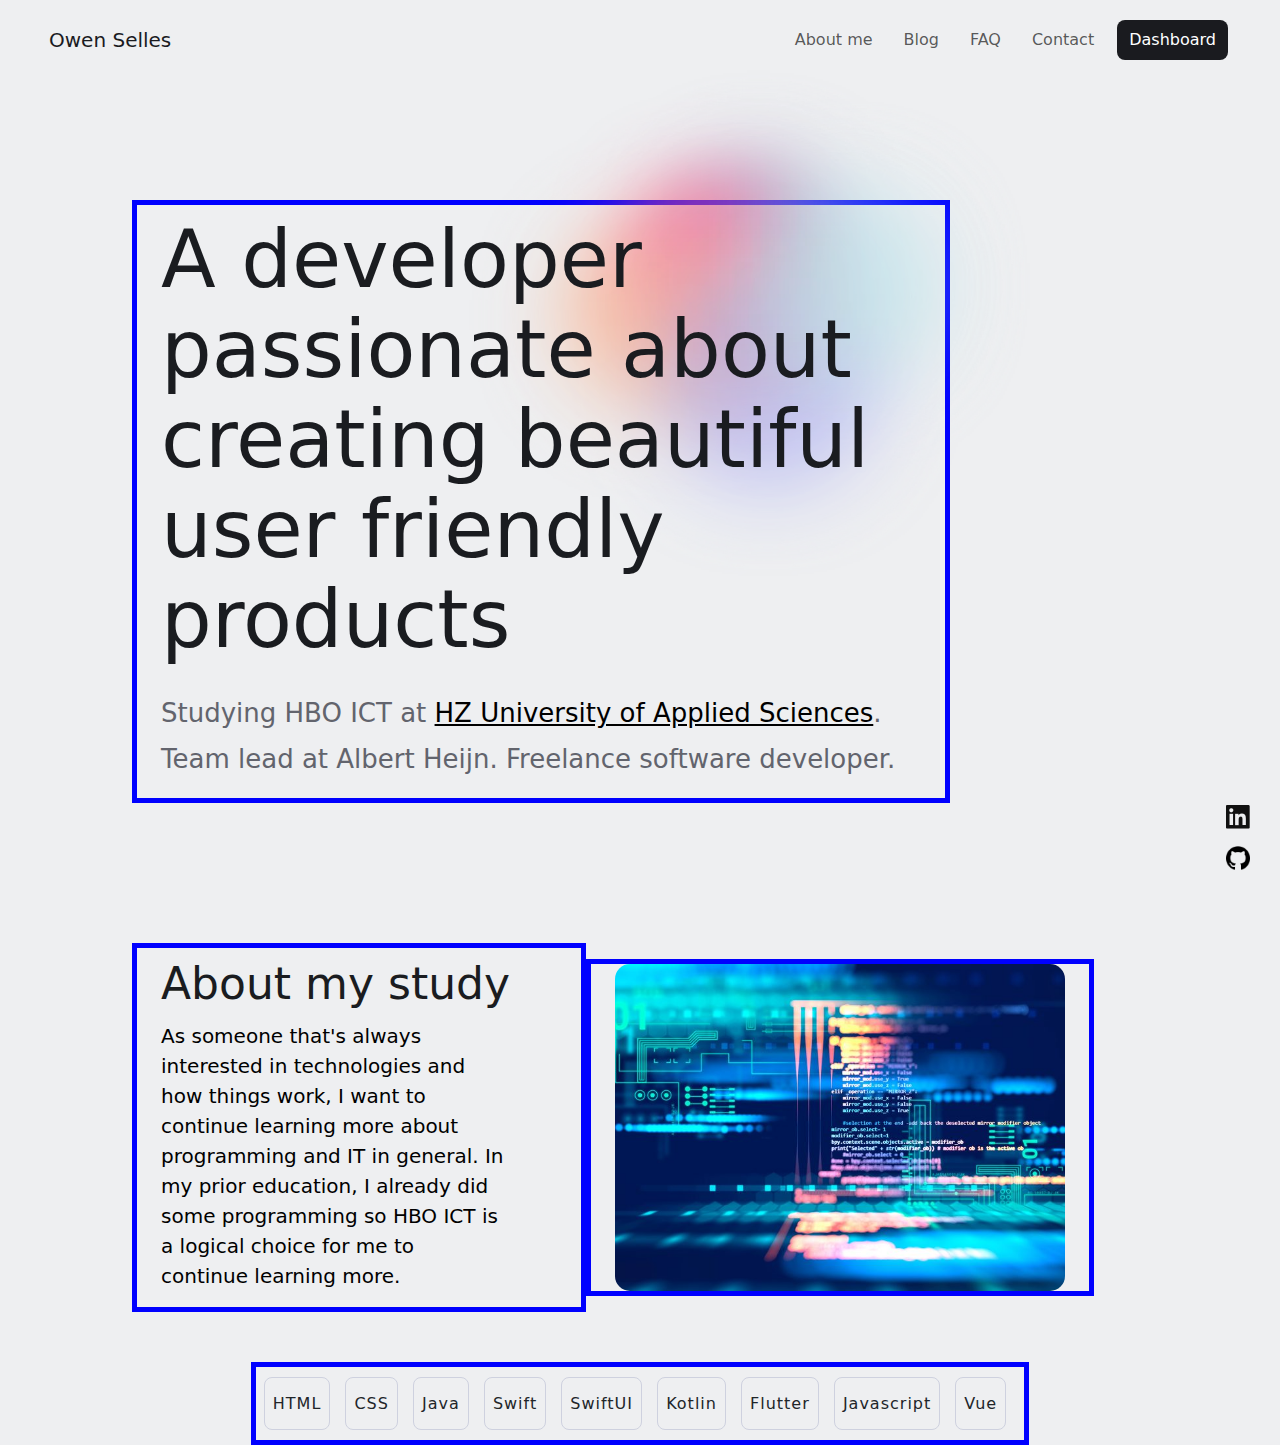
==== index.html @ 502ff731 "fix animation" ====
<!DOCTYPE html>
<html lang="en">

<head>
    <meta charset="UTF-8">
    <meta name="viewport" content="width=device-width, initial-scale=1.0">
    <meta http-equiv="X-UA-Compatible" content="ie=edge">
    <meta name="description"
        content="Hi, I'm Owen. Nice to meet you. I am a software enigneering student from the Netherlands.">
    <title>Owen Selles - Home</title>
    <link href="https://cdn.jsdelivr.net/npm/bootstrap@5.1.0/dist/css/bootstrap.min.css" rel="stylesheet">
    <link href="https://cdnjs.cloudflare.com/ajax/libs/animate.css/4.1.1/animate.min.css" rel="stylesheet"/>
    <link href="assets/css/styles.css" rel="stylesheet">
</head>

<body>
    <div class="container-fluid ">
        <nav class="navbar navbar-expand-lg navbar-light animate__animated animate__fadeInDown">
            <div class="container-fluid">
                <a class="navbar-brand mb-0 h1" href="#">Owen Selles</a>
                <button class="navbar-toggler" type="button" data-bs-toggle="collapse"
                    data-bs-target="#navbarSupportedContent" aria-controls="navbarSupportedContent"
                    aria-expanded="false" aria-label="Toggle navigation">
                    <span class="navbar-toggler-icon"></span>
                </button>
                <div class="collapse navbar-collapse" id="navbarSupportedContent">
                    <div class="navbar-nav ms-auto" id="navbar-items">
                        <a class="nav-link" href="/about.html">About me</a>
                        <a class="nav-link" href="/blog.html">Blog</a>
                        <!-- Delete this page for professional use after assignment -->
                        <a class="nav-link" href="/faq.html">FAQ</a>
                        <a class="nav-link" href="/contact.html">Contact</a>
                        <!-- change to View work when dahsboard isnt needed anymore and use to showcase projects -->
                        <button class="btn btn-dark me-2" id="dashboard"
                            onclick="window.location.href='/dashboard.html';" type="button">Dashboard</button>
                    </div>
                </div>
            </div>
        </nav>

        <div class="socials">
            <a href="https://www.linkedin.com/in/owenselles/" target="_blank" class="linkedin-link w-inline-block"><img
                    src="assets/images/logo-linkedin.png" loading="lazy" width="24" alt="linkedin"
                    class="social-icon"></a>
            <a href="https://github.com/owenselles" target="_blank" class="github-link w-inline-block"><img
                    src="assets/images/logo-github.png" loading="lazy" width="24" alt="github" class="social-icon"></a>
        </div>

        <div class="gradient-container">
            <img src="assets/images/gradient.webp" loading="lazy" alt="" class="gradient-animation">
        </div>

        <div class="container">
            <div class="row gx-5 align-items-center" id="intro-row">
                <!-- <div class="col col-md-auto">
                    <div class="text-center">
                        <img src="assets/images/me.jpg" loading="lazy" alt="pic-of-me" width="375"
                            class="pic-rounded img-fluid">
                    </div>
                </div> -->
                
                <div class="col col-lg-9">
                    <h1 class="heading-big">A developer passionate about creating beautiful user friendly products</h1>
                    <p class="text-gray">Studying HBO ICT at <a href="https://hz.nl/en/study-programmes/it" style="color: black;" target="_blank" class="link">HZ University of Applied Sciences</a>. Team lead at Albert
                        Heijn. Freelance software developer.</p>
                </div>
            </div>
        </div>

        <div class="container">
            <div class="row gx-5 align-items-center" id="text-one">
                <div class="col col-lg-5">
                    <h1 class="heading-medium">About my study</h1>
                    <p class="text-medium">As someone that's always interested in technologies and how things work, I
                        want to continue
                        learning more about programming and IT in general. In my prior education, I already did some
                        programming so HBO ICT is a logical choice for me to continue learning more.</p>
                </div>
                <div class="col col-md-auto">
                    <div class="text-center">
                        <img src="assets/images/ict.jpg" loading="lazy" alt="pic-of-ict" width="450" height="auto"
                            class="pic-rounded img-fluid pic-ict">
                    </div>
                </div>
            </div>
        </div>

        <div class="container">
            <div class="row gx-3 justify-content-md-center" id="text-two">
                <!-- <div class="col col-md-auto"> -->
                <div class="col col-md-auto">
                    <button type="button" class="btn btn-outline-dark">HTML</button>
                    <button type="button" class="btn btn-outline-dark">CSS</button>
                    <button type="button" class="btn btn-outline-dark">Java</button>
                    <button type="button" class="btn btn-outline-dark">Swift</button>
                    <button type="button" class="btn btn-outline-dark">SwiftUI</button>
                    <button type="button" class="btn btn-outline-dark">Kotlin</button>
                    <button type="button" class="btn btn-outline-dark">Flutter</button>
                    <button type="button" class="btn btn-outline-dark">Javascript</button>
                    <button type="button" class="btn btn-outline-dark">Vue</button>
                    <!-- </div> -->
                </div>
            </div>
        </div>
    </div>
    <script src="https://cdn.jsdelivr.net/npm/bootstrap@5.1.0/dist/js/bootstrap.bundle.min.js"></script>
</body>

</html>
---- assets/css/styles.css ----
body {
      background-color: #eeeff1;
  }

  /* Navbar */

  #dashboard {
      color: #fff;
      background-color: #1a1b1f;
      border-radius: 8px;
      border-style: hidden;
      transition: border-radius 1s;
  }

  @media(max-width:767px) {
      #dashboard {
          color: #fff;
          width: fit-content;
          background-color: #1a1b1f;
          border-radius: 8px;
          border-style: hidden;
          transition: border-radius 1s;
      }
  }

  #dashboard:hover {
      border-radius: 15px;
  }

  .navbar-brand {
      color: #1a1b1f;
      padding-left: 5px;
  }

  .navbar {
      padding: 20px;
      z-index: 1;
  }

  .nav-link {
      margin-right: 15px;
  }

  .animate__animated.animate__fadeInDown {
      --animate-duration: 0.7s;
  }

  .socials {
      position: fixed;
      top: auto;
      right: 0;
      bottom: 0;
      z-index: 100;
      display: flex;
      padding-right: 30px;
      padding-bottom: 30px;
      flex-direction: column;
  }

  .social-icon {
      position: sticky;
      padding-top: 17px;
  }

  /* About */

  #intro-row {
      margin-top: 120px;
      margin-bottom: 140px;
      margin-left: 50px;
  }

  @media(max-width:767px) {
      #intro-row {
          margin-top: 0px;
          margin-bottom: 140px;
          margin-left: 0px;
      }
  }

  .pic-rounded {
      border-radius: 15px;
  }

  /* index */

  #text-one {
      margin-left: 50px;
      margin-bottom: 50px;
  }

  .gradient-container {
      position: absolute;
      top: 70px;
      right: 250px;
      overflow: hidden;
      max-width: 1100px;
      opacity: 0.8;
      z-index: 0;
  }

  .gradient-animation {
      position: static;
      -webkit-animation: spin 30s linear infinite;
      -moz-animation: spin 30s linear infinite;
      -ms-animation: spin 30s linear infinite;
      -o-animation: spin 30s linear infinite;
      animation: spin 30s linear infinite;
  }

  @-moz-keyframes spin {
      100% {
          -moz-transform: rotate(360deg);
      }
  }

  @-webkit-keyframes spin {
      100% {
          -webkit-transform: rotate(360deg);
      }
  }

  @-ms-keyframes spin {
      100% {
          -ms-transform: rotate(360deg);
      }
  }

  @-o-keyframes spin {
      100% {
          -o-transform: rotate(360deg);
      }
  }

  @keyframes spin {
      100% {
          -webkit-transform: rotate(360deg);
          transform: rotate(360deg);
      }
  }

  @media(max-width:767px) {
      .pic-ict {
          display: none;
      }
  }

  /* Text sizes */

  .heading-big {
      margin-top: 10px;
      margin-bottom: 10px;
      color: #1a1c20;
      font-size: 80px;
      line-height: 90px;
      font-weight: 500;
      position: relative;
  }

  .text-big {
      color: #000;
      font-size: 25px;
      font-weight: 300;
  }

  .heading-medium {
      margin-top: 10px;
      margin-bottom: 10px;
      color: #1a1c20;
      font-size: 44px;
      font-weight: 500;
  }

  .text-medium {
      color: #000;
      font-size: 20px;
      font-weight: 300;
      margin-right: 50px;
  }

  .text-gray {
      margin-top: 25px;
      line-height: 46px;
      font-size: 26px;
      color: #62646d;
      position: relative;
  }

  .btn-outline-dark {
      margin-top: 10px;
      margin-right: 10px;
      margin-bottom: 10px;
      padding-left: 8px;
      padding-right: 8px;
      border: 1px solid #ced1df;
      border-radius: 8px;
      font-size: 16px;
      line-height: 39px;
      font-weight: 500;
      letter-spacing: 1px;
  }

  .col {
      border-color: blue;
      border-width: 5px;
      border-style: solid;
  }
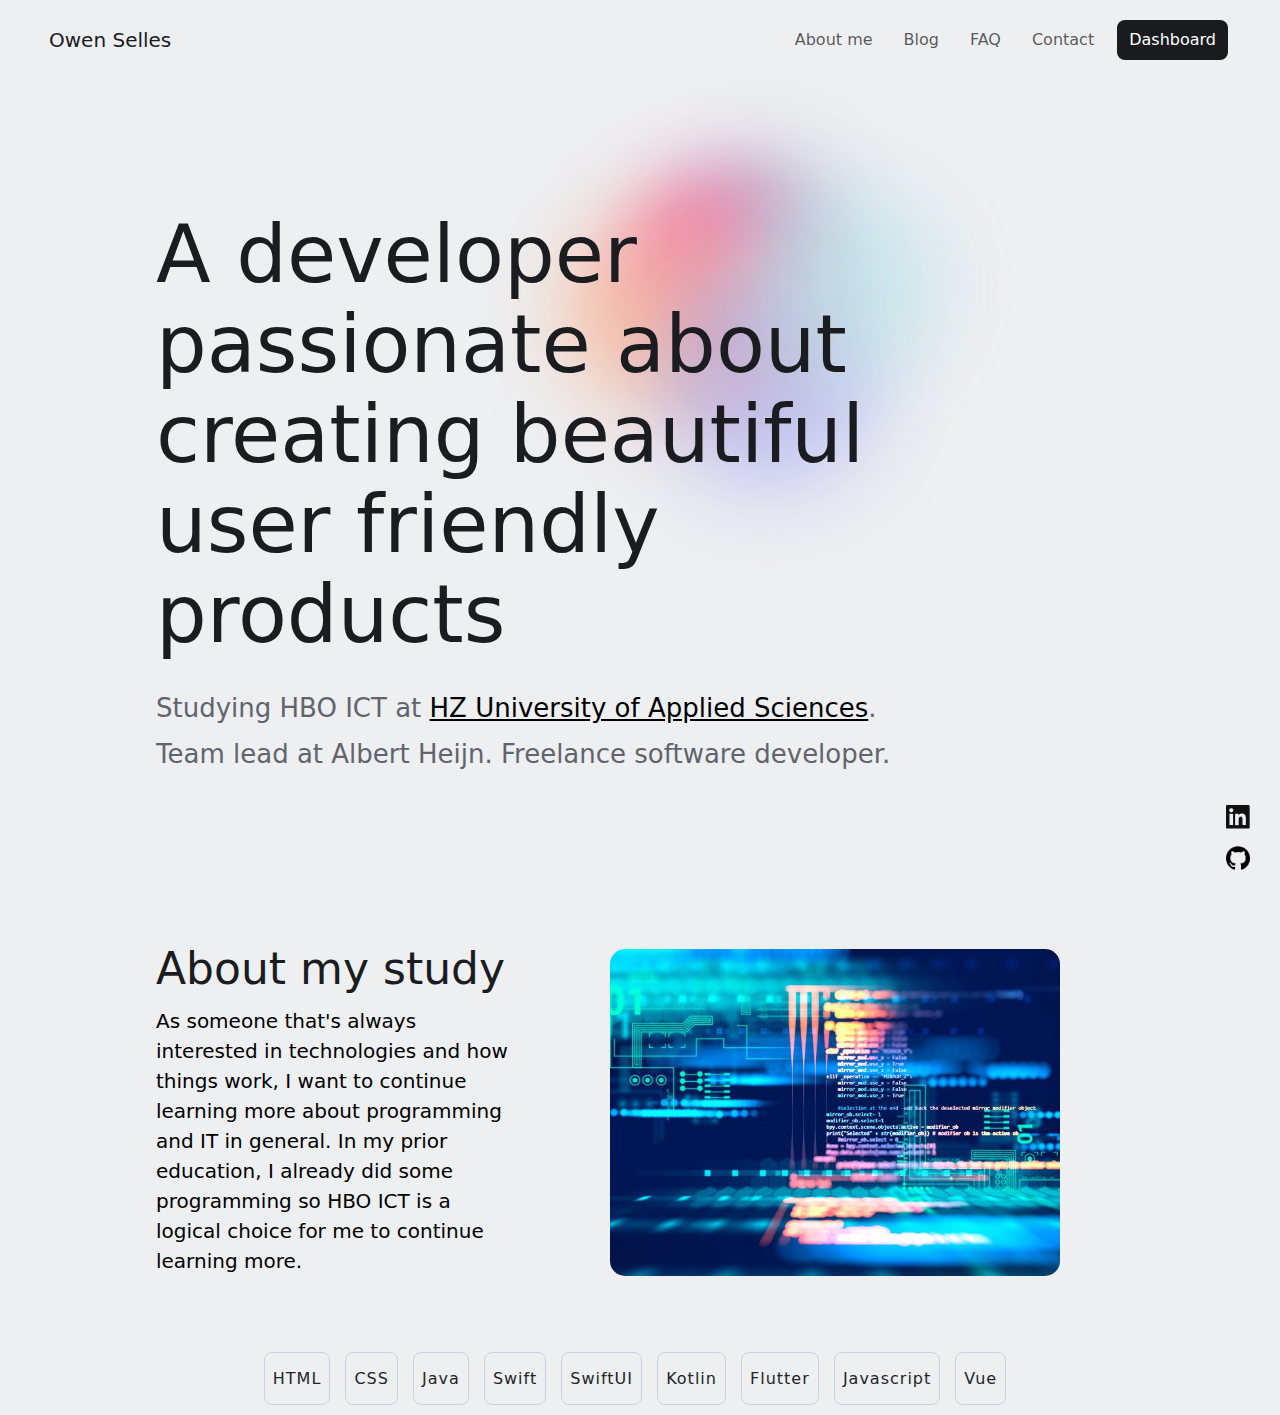
==== commit 3ff0e326: "ad personality’s" ====
--- a/index.html
+++ b/index.html
@@ -9,7 +9,7 @@
         content="Hi, I'm Owen. Nice to meet you. I am a software enigneering student from the Netherlands.">
     <title>Owen Selles - Home</title>
     <link href="https://cdn.jsdelivr.net/npm/bootstrap@5.1.0/dist/css/bootstrap.min.css" rel="stylesheet">
-    <link href="https://cdnjs.cloudflare.com/ajax/libs/animate.css/4.1.1/animate.min.css" rel="stylesheet"/>
+    <link href="https://cdnjs.cloudflare.com/ajax/libs/animate.css/4.1.1/animate.min.css" rel="stylesheet" />
     <link href="assets/css/styles.css" rel="stylesheet">
 </head>
 
@@ -47,21 +47,17 @@
         </div>
 
         <div class="gradient-container">
-            <img src="assets/images/gradient.webp" loading="lazy" alt="" class="gradient-animation">
+            <img src="assets/images/gradient.webp" loading="eager" alt="gradient" width="auto" height="auto"
+                class="gradient-animation">
         </div>
 
         <div class="container">
             <div class="row gx-5 align-items-center" id="intro-row">
-                <!-- <div class="col col-md-auto">
-                    <div class="text-center">
-                        <img src="assets/images/me.jpg" loading="lazy" alt="pic-of-me" width="375"
-                            class="pic-rounded img-fluid">
-                    </div>
-                </div> -->
-                
                 <div class="col col-lg-9">
                     <h1 class="heading-big">A developer passionate about creating beautiful user friendly products</h1>
-                    <p class="text-gray">Studying HBO ICT at <a href="https://hz.nl/en/study-programmes/it" style="color: black;" target="_blank" class="link">HZ University of Applied Sciences</a>. Team lead at Albert
+                    <p class="text-gray">Studying HBO ICT at <a href="https://hz.nl/en/study-programmes/it"
+                            style="color: black;" target="_blank" class="link">HZ University of Applied Sciences</a>.
+                        Team lead at Albert
                         Heijn. Freelance software developer.</p>
                 </div>
             </div>
--- a/assets/css/styles.css
+++ b/assets/css/styles.css
@@ -101,6 +101,8 @@
 
   .gradient-animation {
       position: static;
+      width: auto;
+      height: auto;
       -webkit-animation: spin 30s linear infinite;
       -moz-animation: spin 30s linear infinite;
       -ms-animation: spin 30s linear infinite;
@@ -200,8 +202,8 @@
       letter-spacing: 1px;
   }
 
-  .col {
+  /* .col {
       border-color: blue;
       border-width: 5px;
       border-style: solid;
-  }+  } */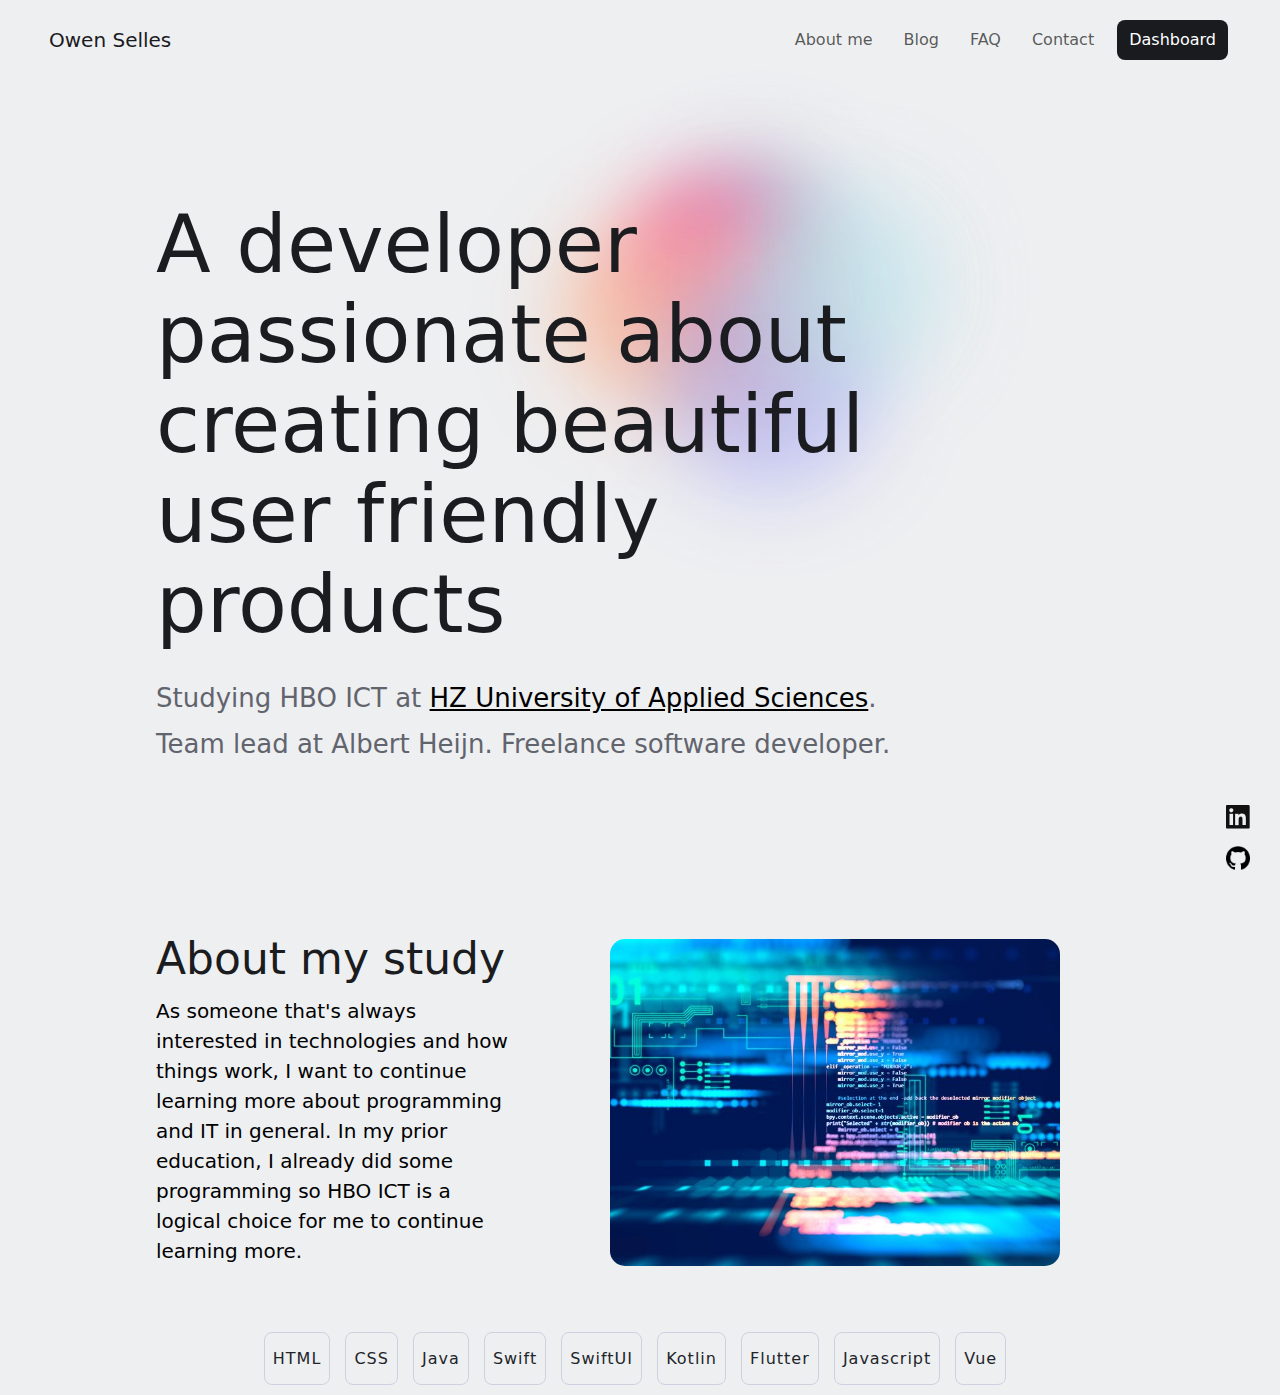
==== commit c54d412b: "add faq questions" ====
--- a/index.html
+++ b/index.html
@@ -30,7 +30,7 @@
                         <!-- Delete this page for professional use after assignment -->
                         <a class="nav-link" href="/faq.html">FAQ</a>
                         <a class="nav-link" href="/contact.html">Contact</a>
-                        <!-- change to View work when dahsboard isnt needed anymore and use to showcase projects -->
+                        <!-- change to View work when dashboard isnt needed anymore and use to showcase projects -->
                         <button class="btn btn-dark me-2" id="dashboard"
                             onclick="window.location.href='/dashboard.html';" type="button">Dashboard</button>
                     </div>
--- a/assets/css/styles.css
+++ b/assets/css/styles.css
@@ -65,7 +65,7 @@
   /* About */
 
   #intro-row {
-      margin-top: 120px;
+      margin-top: 110px;
       margin-bottom: 140px;
       margin-left: 50px;
   }
@@ -189,7 +189,6 @@
   }
 
   .btn-outline-dark {
-      margin-top: 10px;
       margin-right: 10px;
       margin-bottom: 10px;
       padding-left: 8px;
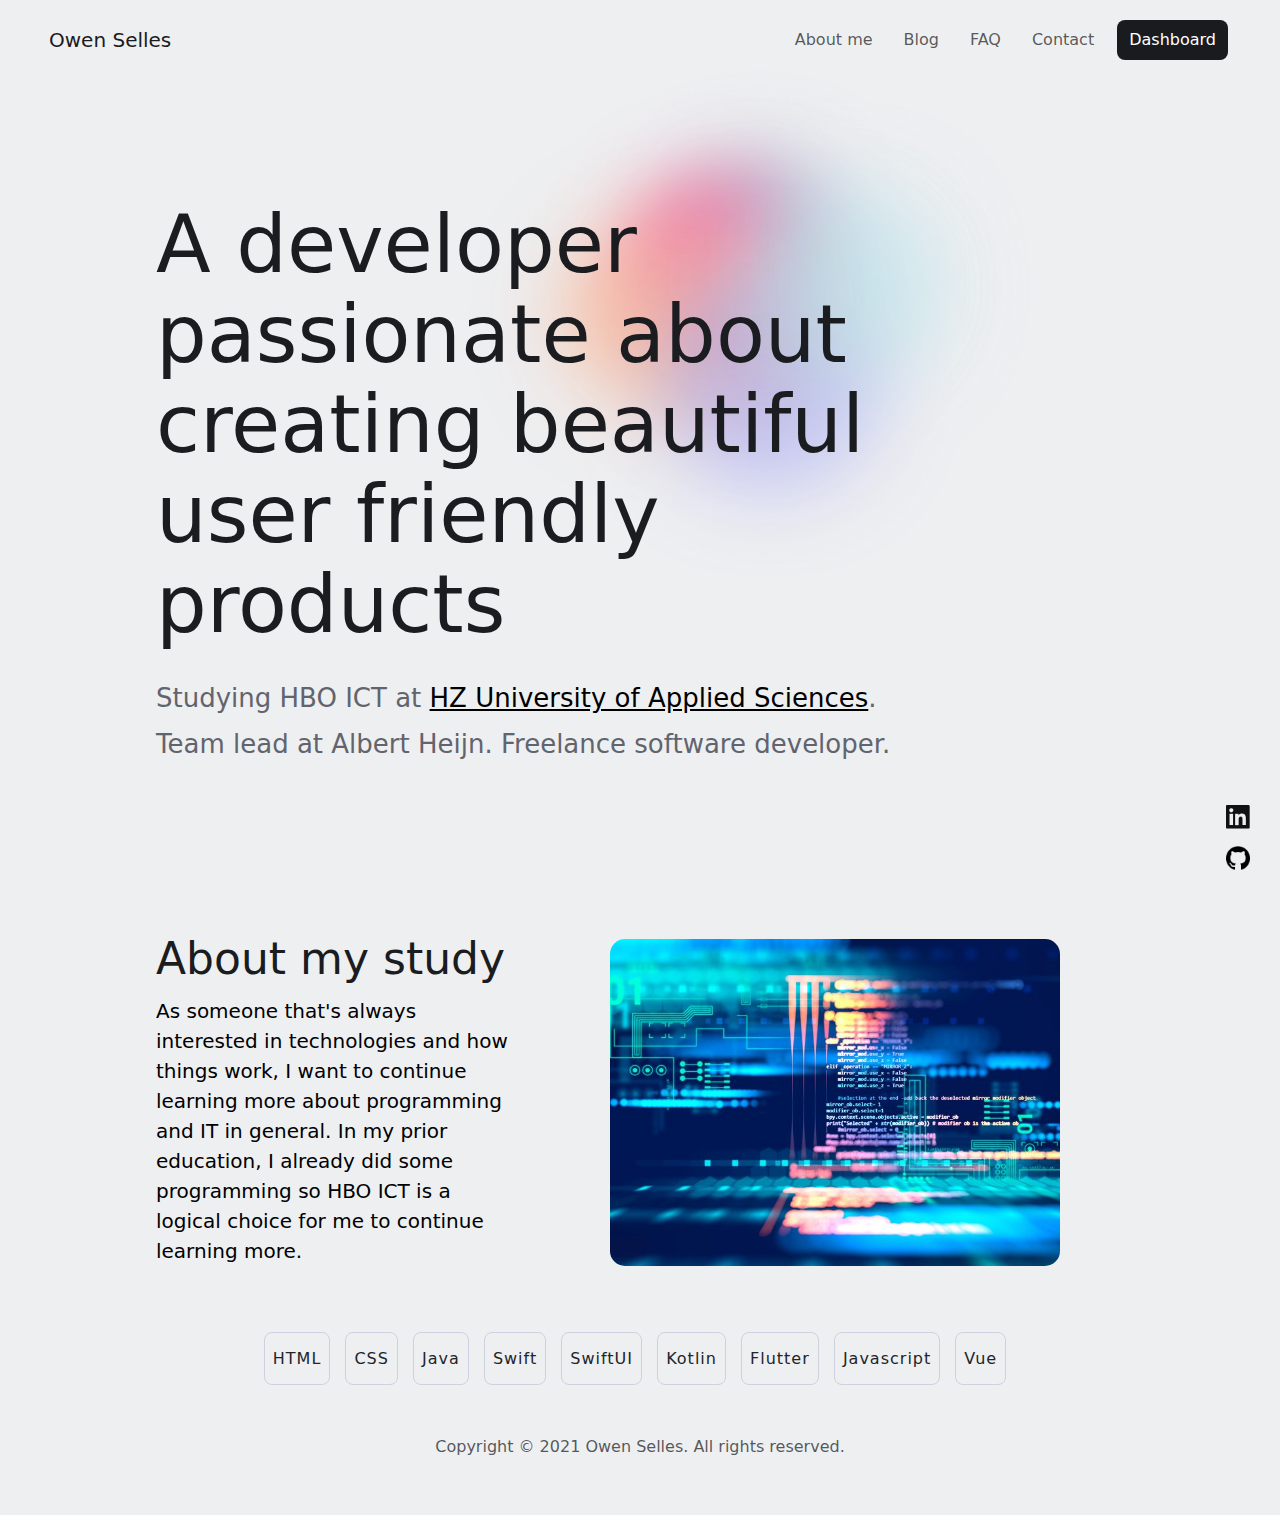
==== commit 886d35d1: "add new heading and copyright notice" ====
--- a/index.html
+++ b/index.html
@@ -83,7 +83,6 @@
 
         <div class="container">
             <div class="row gx-3 justify-content-md-center" id="text-two">
-                <!-- <div class="col col-md-auto"> -->
                 <div class="col col-md-auto">
                     <button type="button" class="btn btn-outline-dark">HTML</button>
                     <button type="button" class="btn btn-outline-dark">CSS</button>
@@ -94,10 +93,16 @@
                     <button type="button" class="btn btn-outline-dark">Flutter</button>
                     <button type="button" class="btn btn-outline-dark">Javascript</button>
                     <button type="button" class="btn btn-outline-dark">Vue</button>
-                    <!-- </div> -->
                 </div>
             </div>
         </div>
+
+        <div class="container">
+            <footer class="py-3 my-4">
+                <p class="text-center text-muted" id="copyright">Copyright © 2021 Owen Selles. All rights reserved.</p>
+            </footer>
+        </div>
+
     </div>
     <script src="https://cdn.jsdelivr.net/npm/bootstrap@5.1.0/dist/js/bootstrap.bundle.min.js"></script>
 </body>
--- a/assets/css/styles.css
+++ b/assets/css/styles.css
@@ -148,6 +148,12 @@
   }
 
   /* Text sizes */
+
+  .copyright {
+      color: #8f929e;
+      font-size: 14px;
+      line-height: 26px;
+  }
 
   .heading-big {
       margin-top: 10px;
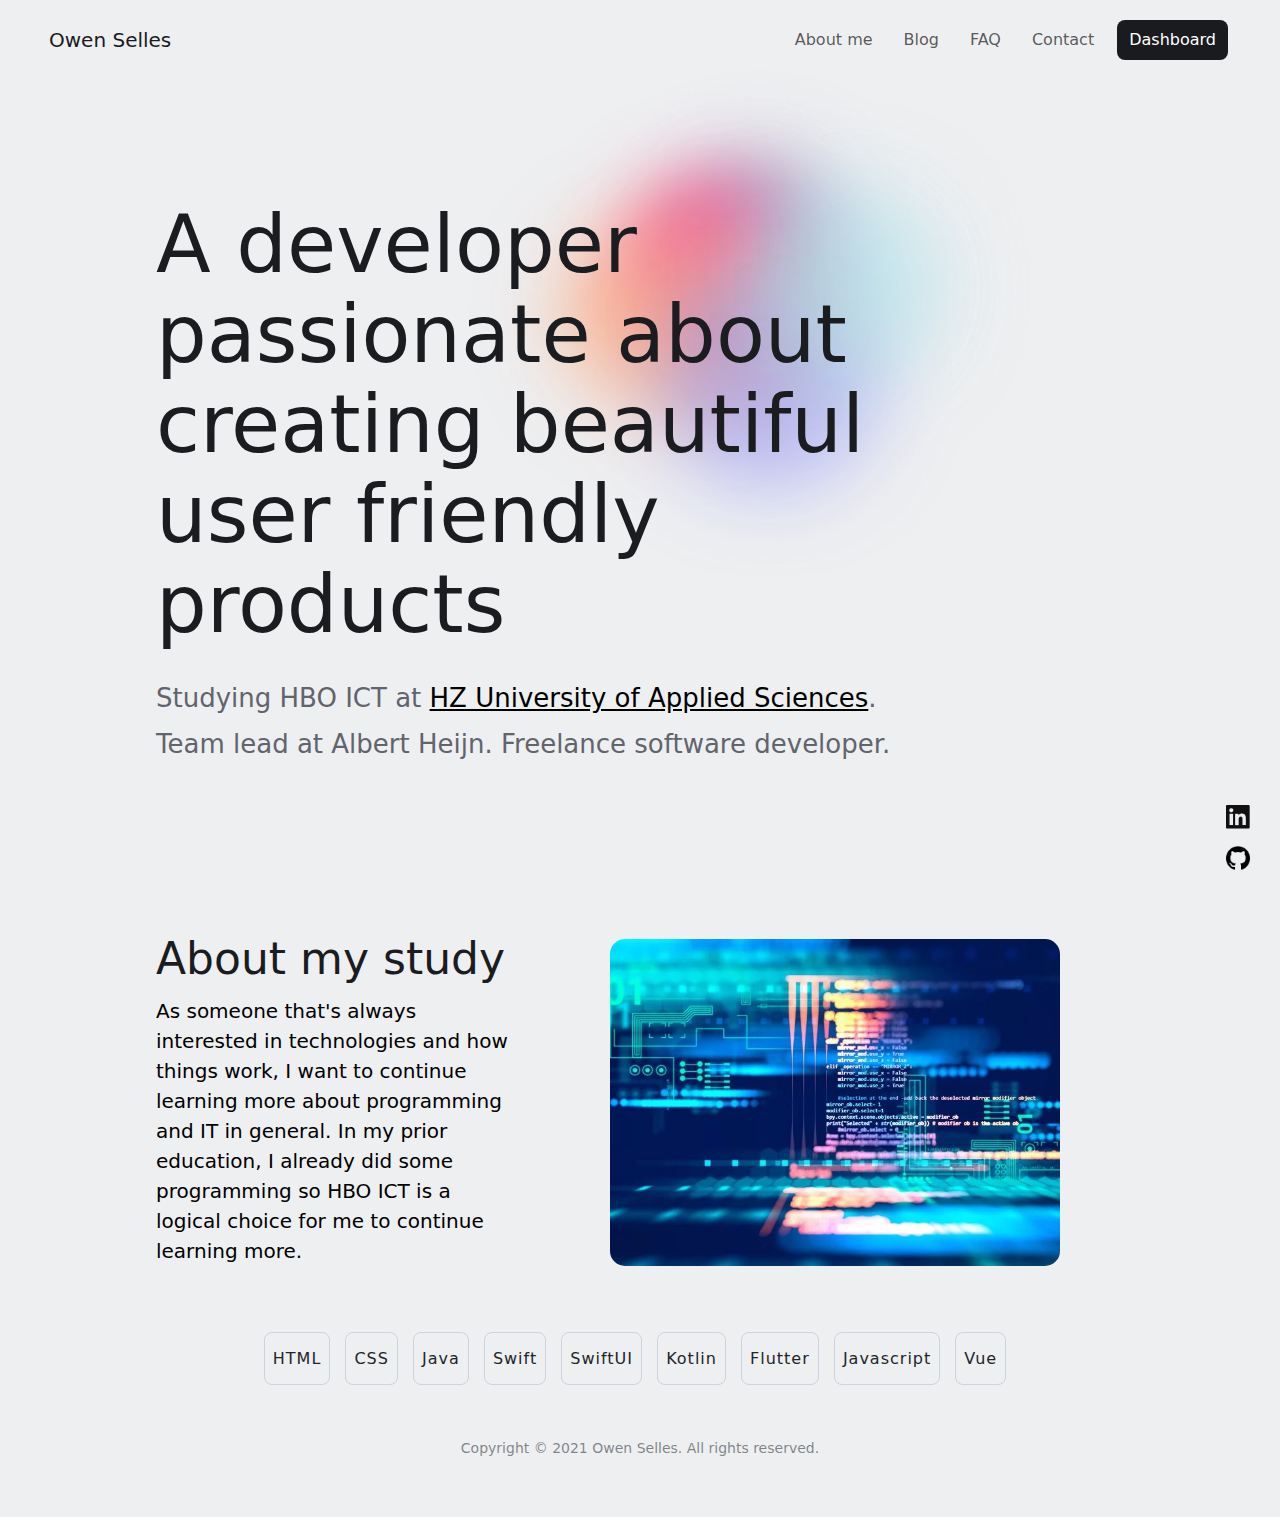
==== commit da5bdfd7: "switch to webp" ====
--- a/index.html
+++ b/index.html
@@ -40,10 +40,10 @@
 
         <div class="socials">
             <a href="https://www.linkedin.com/in/owenselles/" target="_blank" class="linkedin-link w-inline-block"><img
-                    src="assets/images/logo-linkedin.png" loading="lazy" width="24" alt="linkedin"
+                    src="assets/images/logo-linkedin.webp" loading="lazy" width="24" alt="linkedin"
                     class="social-icon"></a>
             <a href="https://github.com/owenselles" target="_blank" class="github-link w-inline-block"><img
-                    src="assets/images/logo-github.png" loading="lazy" width="24" alt="github" class="social-icon"></a>
+                    src="assets/images/logo-github.webp" loading="lazy" width="24" alt="github" class="social-icon"></a>
         </div>
 
         <div class="gradient-container">
@@ -74,7 +74,7 @@
                 </div>
                 <div class="col col-md-auto">
                     <div class="text-center">
-                        <img src="assets/images/ict.jpg" loading="lazy" alt="pic-of-ict" width="450" height="auto"
+                        <img src="assets/images/ict.webp" loading="lazy" alt="pic-of-ict" width="450" height="auto"
                             class="pic-rounded img-fluid pic-ict">
                     </div>
                 </div>
--- a/assets/css/styles.css
+++ b/assets/css/styles.css
@@ -44,6 +44,8 @@
   .animate__animated.animate__fadeInDown {
       --animate-duration: 0.7s;
   }
+
+  /* Social buttons */
 
   .socials {
       position: fixed;
@@ -95,7 +97,6 @@
       right: 250px;
       overflow: hidden;
       max-width: 1100px;
-      opacity: 0.8;
       z-index: 0;
   }
 
@@ -147,12 +148,34 @@
       }
   }
 
+    /* Dashboard */
+
+    #dashboard-row-one {
+        margin-top: 50px;
+        margin-bottom: 10px;
+        margin-left: 50px;
+    }
+  
+    @media(max-width:767px) {
+        #dashboard-row-one {
+            margin-top: 0px;
+            margin-bottom: 10px;
+            margin-left: 0px;
+        }
+    }
+
+    .progress-bar {
+        background-color: #8f929e;
+        border-radius: 8px;
+    }
+
   /* Text sizes */
 
-  .copyright {
+  #copyright {
       color: #8f929e;
       font-size: 14px;
       line-height: 26px;
+      opacity: 0.7;
   }
 
   .heading-big {
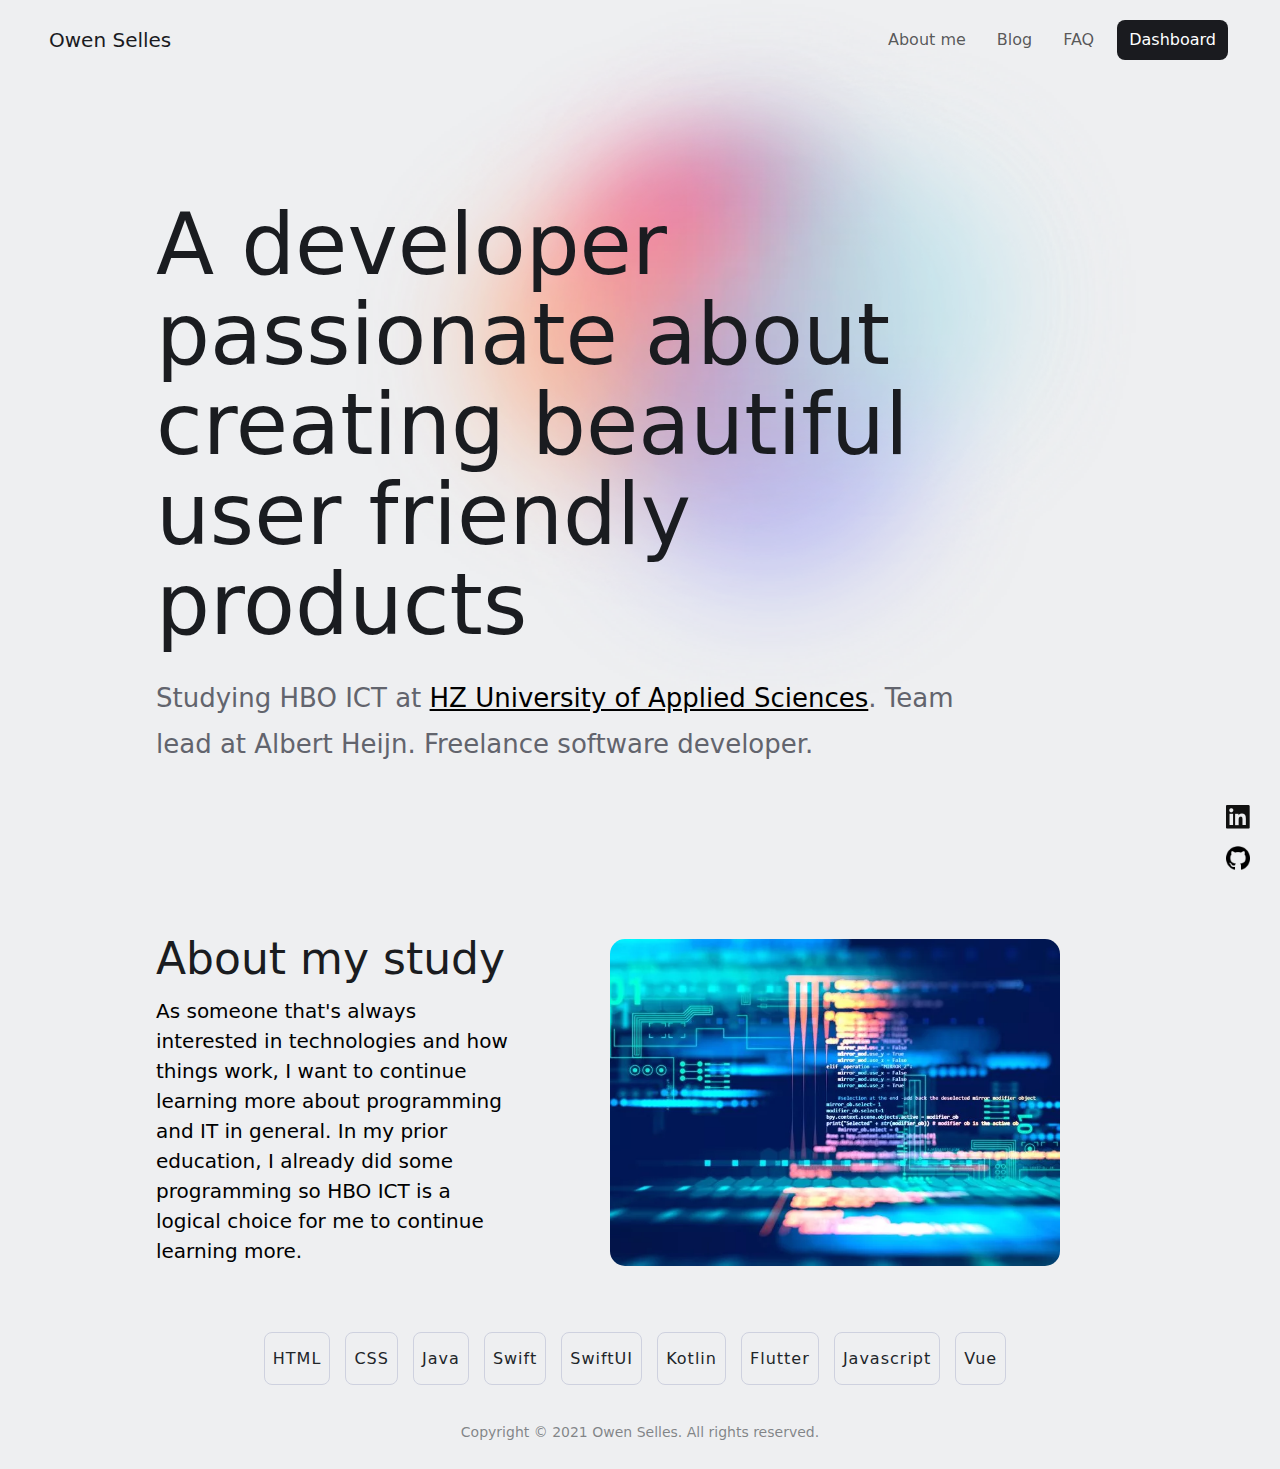
==== commit 21d31e61: "delete contact - add blog page" ====
--- a/index.html
+++ b/index.html
@@ -29,7 +29,7 @@
                         <a class="nav-link" href="/blog.html">Blog</a>
                         <!-- Delete this page for professional use after assignment -->
                         <a class="nav-link" href="/faq.html">FAQ</a>
-                        <a class="nav-link" href="/contact.html">Contact</a>
+                        <!-- <a class="nav-link" href="/contact.html">Contact</a> -->
                         <!-- change to View work when dashboard isnt needed anymore and use to showcase projects -->
                         <button class="btn btn-dark me-2" id="dashboard"
                             onclick="window.location.href='/dashboard.html';" type="button">Dashboard</button>
@@ -53,7 +53,7 @@
 
         <div class="container">
             <div class="row gx-5 align-items-center" id="intro-row">
-                <div class="col col-lg-9">
+                <div class="col col-lg-10">
                     <h1 class="heading-big">A developer passionate about creating beautiful user friendly products</h1>
                     <p class="text-gray">Studying HBO ICT at <a href="https://hz.nl/en/study-programmes/it"
                             style="color: black;" target="_blank" class="link">HZ University of Applied Sciences</a>.
@@ -98,7 +98,7 @@
         </div>
 
         <div class="container">
-            <footer class="py-3 my-4">
+            <footer class="my-4">
                 <p class="text-center text-muted" id="copyright">Copyright © 2021 Owen Selles. All rights reserved.</p>
             </footer>
         </div>
--- a/assets/css/styles.css
+++ b/assets/css/styles.css
@@ -86,6 +86,12 @@
 
   /* index */
 
+  #contact-form {
+      margin-left: 50px;
+      margin-top: 75px;
+
+  }
+
   #text-one {
       margin-left: 50px;
       margin-bottom: 50px;
@@ -93,8 +99,10 @@
 
   .gradient-container {
       position: absolute;
-      top: 70px;
-      right: 250px;
+      top: 100px;
+      right: 20%;
+      scale: 1.4;
+      opacity: 0.9;
       overflow: hidden;
       max-width: 1100px;
       z-index: 0;
@@ -182,7 +190,7 @@
       margin-top: 10px;
       margin-bottom: 10px;
       color: #1a1c20;
-      font-size: 80px;
+      font-size: 85px;
       line-height: 90px;
       font-weight: 500;
       position: relative;
